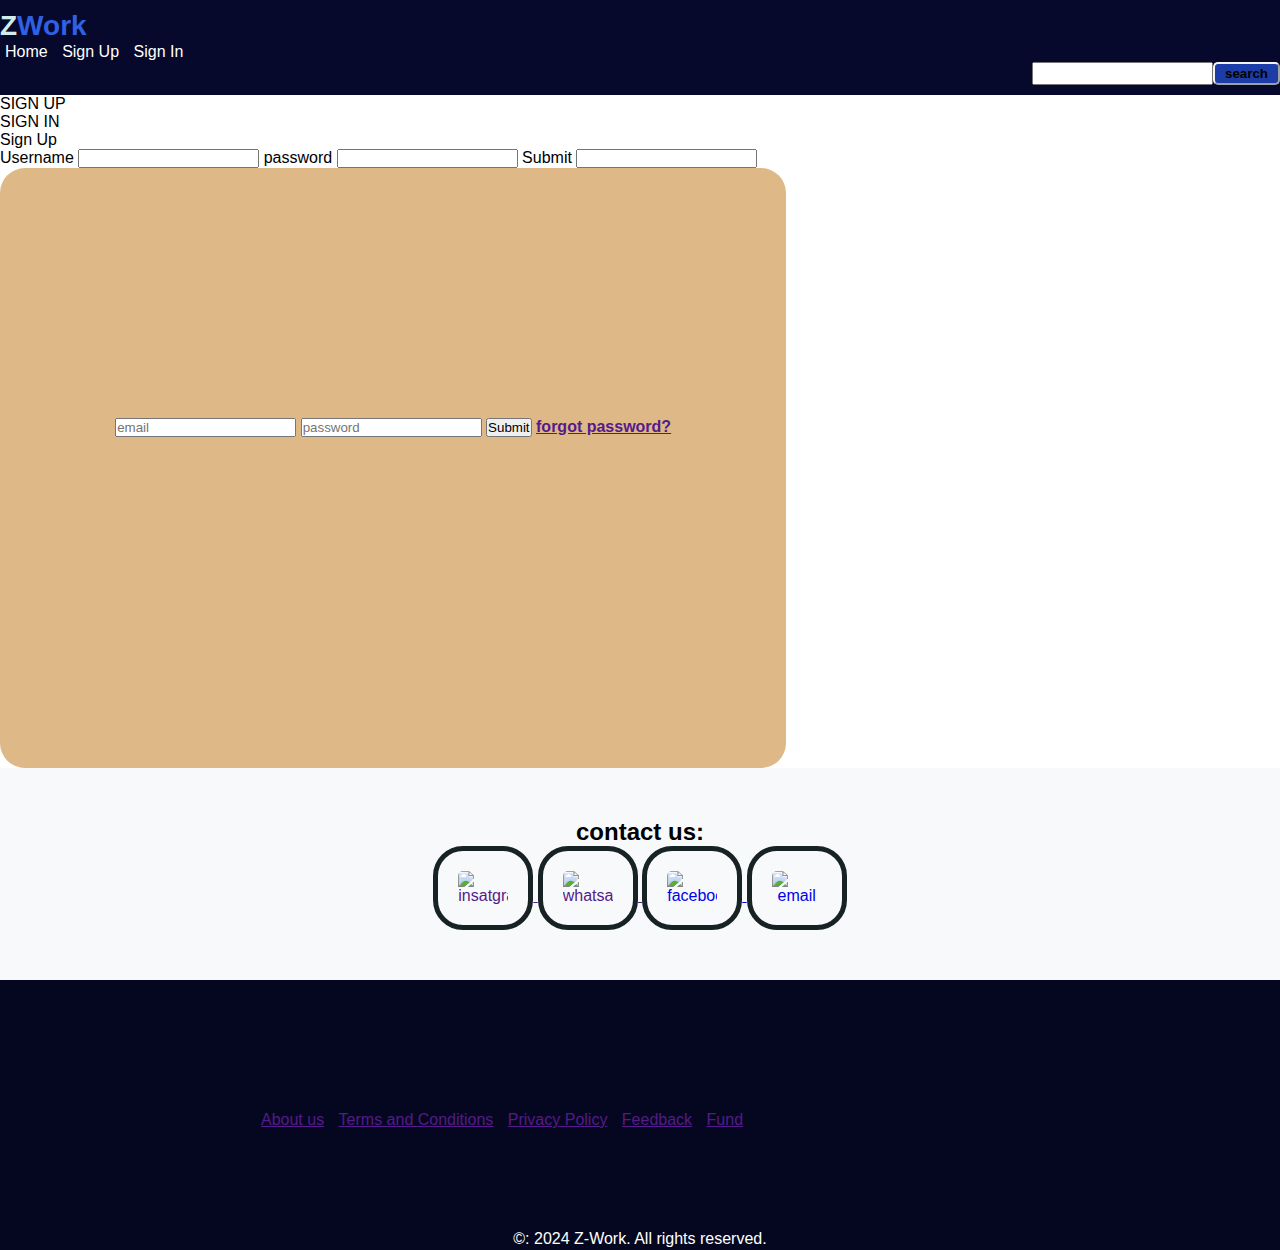
==== Z-Work/signin.html @ ae51babc "First commit" ====
<!DOCTYPE html>
<html lang="en">
    <head>
        <meta charset="UTF-8">
        <meta name="viewport" content="width=device-width initial-scale=1.0">
        <title>SIGN IN</title>
        <link rel="stylesheet" href="signin.css">
    </head>



<body>

    <header>
        <nav>
            <h1 class="logo">Z<span>Work</span></h1>
            <ul>
                
                <li><a href="http://127.0.0.1:3000/index.html">Home</a></a></li>
                <li><a href="">Sign Up</a></a></li>
                <li><a href="">Sign In</a></a></li>
            
            
                <form class="search-bar" action="/" method="GET">
                <input type="text" id="search" name="q">
                <placeholder="search">
                    <button type="submit">search</button>
               </form>
            </ul>
        </nav>
    </header>



<!--CONTAINER-->



<div class="container">

<div class="toggle-panel">

<div class="toggle-btn active" onclick="togglePanel('signin')">SIGN UP</div>
<div class="togglePanel(signin)">SIGN IN</div>

</div>

<div id="signup" class="panel active">Sign Up</div>



<!--SIGN-UP/SIGN-IN_FORM-->



<form action="#">

<label for="username">Username</label>
<input type="text" id="Username" required>

<label for="password">password</label>
<input type="password" id="password" required>

<label for="button">Submit</label>
<input type="text" id="button" required>









</form>




<div class="toggle">
    <input type="email" placeholder="email">
    <input type="password" placeholder="password">
    <input type="submit" placeholder="submit">
    <a href="">forgot password?</a>

</div>

<div class="content-holder">

</div>

</div>








</body>
































































<!--FOOTER-->









<section id="contact">
<h2>contact us:</h2>
<div class="icons">
<!--icons-->

<!--instagram-->
<a href="">

<img src="icons and logos/insta.jpg" alt="insatgram">

</a>

<!--whatsapp-->
<a href="">

    <img src="icons and logos/whatsapp.jpg" alt="whatsapp">
    
    </a>

<!--facebook-->
<a href="https://m.facebook.com/profile.php?id=100092217077715&name=xhp_nt__fb__action__open_user">

    <img src="icons and logos/facebook.jpg" alt="facebook">
    
    </a>

<!--email-->
<a href="lucksonpetersonbanda@gmail.com">

    <img src="icons and logos/g_mail.jpg" alt="email">
    
    </a>

</div>



</section>


<footer>


    <div class="more">
        <nav>
        
        <ul>
            <li><a href="">About us</a></li>
            <li><a href="">Terms and Conditions</a></li>
            <li><a href="">Privacy Policy</a></li>
            <li><a href="">Feedback</a></li>
            <li><a href="">Fund</a></li>
        </ul>
        </nav>
        
        </div>



    <p>&copy: 2024 Z-Work. All rights reserved.</p>
</footer>
</html>












</html>
---- Z-Work/signin.css ----
* {
    margin: 0;
    padding: 0;
    box-sizing: border-box;
    cursor: pointer;
    font-family: Arial, Helvetica, sans-serif;
}




/*heading*/



header {
    background-color: #06092b;
    padding: 10px 0;
}
header nav ul {
    list-style-type: none;
    text-align: flex-start;
}

header nav ul li a {
    color: #fff;
    text-decoration: none;
}

header nav ul li a:hover {
    text-decoration: underline;
}


/*search_bar*/

nav .search-bar {
    display: flex;
    justify-content: flex-end;
    
 }





button {
    background-color: #1c3da7;
    padding-left: 5px;
    padding-right: 5px;
    font-weight: bold;
    display: inline-block;
    padding: 2px 10px;
    border-radius: 5px;
    border-color: #f3f4f5;
}
button:hover{
    color: #edf0f5;
    border-radius: 10px;
    transition: 1s;
}
.logo {
    color: #d2ecec;
    font-size: 28px;
    
}
span {
    color:rgb(48, 96, 228)
}
 ul li {
    list-style-type: none;
    display: inline-block;
    
    padding: 1px 5px;
 }




/*TOGGLE*/
.toggle {
        display: flex;
        flex-wrap: wrap;
        gap: 40px;
        
    


    display: inline-block;
    align-items: center;
    padding-top: 250px;
    padding-left: 9%;
    padding-right: 9%;
    padding-bottom: 350px;
    border-radius: 25px;
    height: 50px;
    background-color: burlywood;
    text-align: center;
    font-weight: bold;



}
























































/*MORE*/
.more{
    
    display: flex;
    align-items: center;
    justify-content: space-between;
    padding-top: 100px;
    padding-left: 10%;
    padding-right: 10%;
    height: 90px;
    
}

.more  {
    display: flex;
    align-items: flex-start;
    padding-top: 10%;
    padding-left: 20%;
    padding-right: 10%;
    padding-bottom: 120px;
    text-align: center;
}











/*contacts*/

#contact {
    padding: 50px 0;
    background-color: #f8f9fa;
    text-align: center;
    
    
}

/*#contact :hover{
    color: rgb(20, 87, 87);
    transition: 2s;
}*/

/*footer*/


/*icons*/



a img {
    display: inline-block;
    justify-content: space-between;
    padding: 20px;
    width: 100px;
    height: auto;
    border-radius: 30px;
    border: 5px solid #162224;
    transition: border-radius 0.1s;

}

a img:hover {
    border-radius: 50%;
}





footer {
    
    background-color: #050720;
    color: #fff;
    text-align: center;
    padding: 2px 0;
}
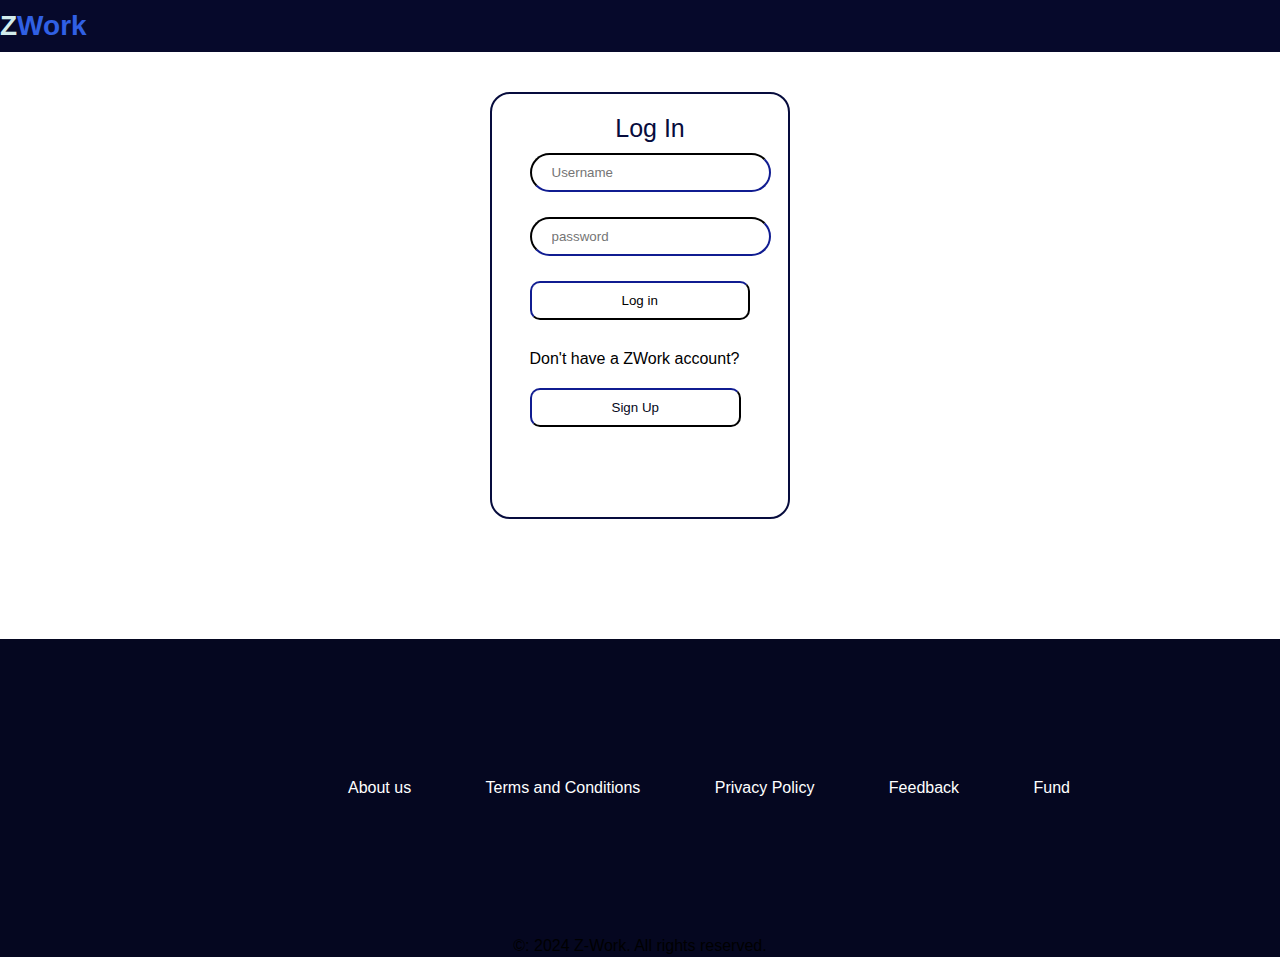
==== commit ae500967: "Log-in features alignmnt" ====
--- a/Z-Work/signin.html
+++ b/Z-Work/signin.html
@@ -14,19 +14,7 @@
     <header>
         <nav>
             <h1 class="logo">Z<span>Work</span></h1>
-            <ul>
-                
-                <li><a href="http://127.0.0.1:3000/index.html">Home</a></a></li>
-                <li><a href="">Sign Up</a></a></li>
-                <li><a href="">Sign In</a></a></li>
             
-            
-                <form class="search-bar" action="/" method="GET">
-                <input type="text" id="search" name="q">
-                <placeholder="search">
-                    <button type="submit">search</button>
-               </form>
-            </ul>
         </nav>
     </header>
 
@@ -35,57 +23,47 @@
 <!--CONTAINER-->
 
 
-
-<div class="container">
-
-<div class="toggle-panel">
-
-<div class="toggle-btn active" onclick="togglePanel('signin')">SIGN UP</div>
-<div class="togglePanel(signin)">SIGN IN</div>
-
-</div>
-
-<div id="signup" class="panel active">Sign Up</div>
+<!--SIGN-UP/SIGN-IN_FORM-->
+<div class="log-in-container">
 
 
+    <fieldset>
+        <legend>Log In</legend>
+    
+    <form id="login-form" method="post" action="#">
+    
+    <label for="username"></label>
+    <input type="text" id="Username" placeholder="Username" required>
+    
+    <label for="password"></label>
+    <input type="password" id="password" placeholder="password" required>
+    
+    <label for="button">
+    <button type="submit" id="button" action="\" method="post">Log in</button>
+    </label>
+    <label><p>Don't have a ZWork account?</p></label>
 
-<!--SIGN-UP/SIGN-IN_FORM-->
-
-
-
-<form action="#">
-
-<label for="username">Username</label>
-<input type="text" id="Username" required>
-
-<label for="password">password</label>
-<input type="password" id="password" required>
-
-<label for="button">Submit</label>
-<input type="text" id="button" required>
+    
+<!--SIGN-UP-->
+<div class="Sign-Up">
+    
+    
+    <label for="button-2"><button id="button-2"><a href="">Sign Up</a></button></label>
+    
+   
+</div>
+    
+    
+    </div>
+    
+    
+    </fieldset>
+    </form>
 
 
 
 
 
-
-
-
-
-</form>
-
-
-
-
-<div class="toggle">
-    <input type="email" placeholder="email">
-    <input type="password" placeholder="password">
-    <input type="submit" placeholder="submit">
-    <a href="">forgot password?</a>
-
-</div>
-
-<div class="content-holder">
 
 </div>
 
@@ -106,117 +84,15 @@
 
 
 
-
-
-
-
-
-
-
-
-
-
-
-
-
-
-
-
-
-
-
-
-
-
-
-
-
-
-
-
-
-
-
-
-
-
-
-
-
-
-
-
-
-
-
-
-
-
-
-
-
-
-
-
-
-
-
-
-
 <!--FOOTER-->
 
 
 
 
-
-
-
-
-
-<section id="contact">
-<h2>contact us:</h2>
-<div class="icons">
-<!--icons-->
-
-<!--instagram-->
-<a href="">
-
-<img src="icons and logos/insta.jpg" alt="insatgram">
-
-</a>
-
-<!--whatsapp-->
-<a href="">
-
-    <img src="icons and logos/whatsapp.jpg" alt="whatsapp">
-    
-    </a>
-
-<!--facebook-->
-<a href="https://m.facebook.com/profile.php?id=100092217077715&name=xhp_nt__fb__action__open_user">
-
-    <img src="icons and logos/facebook.jpg" alt="facebook">
-    
-    </a>
-
-<!--email-->
-<a href="lucksonpetersonbanda@gmail.com">
-
-    <img src="icons and logos/g_mail.jpg" alt="email">
-    
-    </a>
-
-</div>
-
-
-
-</section>
-
-
 <footer>
 
 
-    <div class="more">
+    <div class="bottom-nav-bar">
         <nav>
         
         <ul>
--- a/Z-Work/signin.css
+++ b/Z-Work/signin.css
@@ -1,5 +1,5 @@
 * {
-    margin: 0;
+    margin: auto;
     padding: 0;
     box-sizing: border-box;
     cursor: pointer;
@@ -17,48 +17,8 @@
     background-color: #06092b;
     padding: 10px 0;
 }
-header nav ul {
-    list-style-type: none;
-    text-align: flex-start;
-}
-
-header nav ul li a {
-    color: #fff;
-    text-decoration: none;
-}
-
-header nav ul li a:hover {
-    text-decoration: underline;
-}
 
 
-/*search_bar*/
-
-nav .search-bar {
-    display: flex;
-    justify-content: flex-end;
-    
- }
-
-
-
-
-
-button {
-    background-color: #1c3da7;
-    padding-left: 5px;
-    padding-right: 5px;
-    font-weight: bold;
-    display: inline-block;
-    padding: 2px 10px;
-    border-radius: 5px;
-    border-color: #f3f4f5;
-}
-button:hover{
-    color: #edf0f5;
-    border-radius: 10px;
-    transition: 1s;
-}
 .logo {
     color: #d2ecec;
     font-size: 28px;
@@ -67,39 +27,156 @@
 span {
     color:rgb(48, 96, 228)
 }
- ul li {
-    list-style-type: none;
-    display: inline-block;
-    
-    padding: 1px 5px;
- }
 
 
 
 
-/*TOGGLE*/
-.toggle {
-        display: flex;
-        flex-wrap: wrap;
-        gap: 40px;
-        
+/*LOG-IN-CONTAINER*/
+.log-in-container {
+    display: flex;
+    justify-content: center;
+    align-items: center;
+    padding-top: 20px;
+    padding-bottom: 90px;
+    padding-left: 40px;
+    padding-right: 20px;
+    border: 2px solid #070c3d;
+    border-radius: 20px;
+    margin-top: 40px;
+    margin-bottom: 120px;
+    margin-left: auto;
+    margin-right: auto;
+    max-width: 300px;
+    width: 100%;
+    
     
 
+}
 
-    display: inline-block;
-    align-items: center;
-    padding-top: 250px;
-    padding-left: 9%;
-    padding-right: 9%;
-    padding-bottom: 350px;
-    border-radius: 25px;
-    height: 50px;
-    background-color: burlywood;
-    text-align: center;
-    font-weight: bold;
+legend {
+    font-size: 25px;
+    color: #070c3d;
+}
+
+
+input {
+    border-color: #070c3d;
+    border-radius: 30px;
+    padding-top: 10px;
+    padding-bottom: 10px;
+    padding-left: 20px;
+    padding-right: 40px;
+    margin-top: 10px;
+    margin-bottom: 15px;
+}
+
+
+/*LOG-IN-BUTTON*/
+label {
+    display: block;
+    margin: 0.5 rem 0;
+}
+
+button {
+    background-color: #fff;
+    padding-left: 90px;
+    padding-right: 90px;
+    padding-bottom: 10px;
+    padding-top: 10px;
+    border-radius: 10px;
+    border-color: #070c3d;
+    margin-top: 10px;
+    margin-bottom: 10px;
+
+}
+button a {
+    color: #0000;
+}
+button:hover{
+    color: #456191;
+    border-radius: 50px;
+    transition: 1.5s;
+}
+
+.Sign-Up button{
+    background-color: white;
+    padding-left: 80px;
+    padding-right: 80px;
+    padding-top: 10px;
+    padding-bottom: 10px;
+    margin-top: 20px;
+    margin-bottom: 0px;
+    border-color: #070c3d;
+    border-radius: 10px;
+}
+.Sign-Up a {
+    color: #050720;
+    text-decoration: none;
+}
+.Sign-Up :hover {
+    color: #2d53a500;
+    border-radius: 50px;
+    transition: 1.2s;
+}
+
+fieldset {
+    border: none;
+    margin: auto;
+}
+
+/*DON'T HAVE A ZWORK ACCOUNT?*/
+p {
+    color: #000;
+    margin-top: 20px;
+}
 
 
 
+
+
+/*BOTTOM-NAV-BAR*/
+.bottom-nav-bar {
+    display: flex;
+    align-items: flex-start;
+    padding-top: 10%;
+    padding-left: 20%;
+    padding-right: 10%;
+    padding-bottom: 120px;
+    text-align: center;
+    margin: auto;
+    
+
+    
+}
+
+.bottom-nav-bar ul li {
+    display: inline-block;
+    padding-left: 40px;
+    padding-right: 30px;
+    padding-bottom: 0;
+    padding-top: 10px;
+    
+    
+}
+.bottom-nav-bar ul li a {
+    color: #fff;
+    text-decoration: none;
+}
+
+
+.bottom-nav-bar ul li a:hover{
+    color:aqua
+}
+
+
+
+footer {
+    margin: auto;
+    background-color: #050720;
+    color: #fff;
+    text-align: center;
+    padding: 2px 0;
+    
 }
 
 
@@ -111,141 +188,3 @@
 
 
 
-
-
-
-
-
-
-
-
-
-
-
-
-
-
-
-
-
-
-
-
-
-
-
-
-
-
-
-
-
-
-
-
-
-
-
-
-
-
-
-
-
-
-
-
-
-
-/*MORE*/
-.more{
-    
-    display: flex;
-    align-items: center;
-    justify-content: space-between;
-    padding-top: 100px;
-    padding-left: 10%;
-    padding-right: 10%;
-    height: 90px;
-    
-}
-
-.more  {
-    display: flex;
-    align-items: flex-start;
-    padding-top: 10%;
-    padding-left: 20%;
-    padding-right: 10%;
-    padding-bottom: 120px;
-    text-align: center;
-}
-
-
-
-
-
-
-
-
-
-
-
-/*contacts*/
-
-#contact {
-    padding: 50px 0;
-    background-color: #f8f9fa;
-    text-align: center;
-    
-    
-}
-
-/*#contact :hover{
-    color: rgb(20, 87, 87);
-    transition: 2s;
-}*/
-
-/*footer*/
-
-
-/*icons*/
-
-
-
-a img {
-    display: inline-block;
-    justify-content: space-between;
-    padding: 20px;
-    width: 100px;
-    height: auto;
-    border-radius: 30px;
-    border: 5px solid #162224;
-    transition: border-radius 0.1s;
-
-}
-
-a img:hover {
-    border-radius: 50%;
-}
-
-
-
-
-
-footer {
-    
-    background-color: #050720;
-    color: #fff;
-    text-align: center;
-    padding: 2px 0;
-}
-
-
-
-
-
-
-
-
-
-
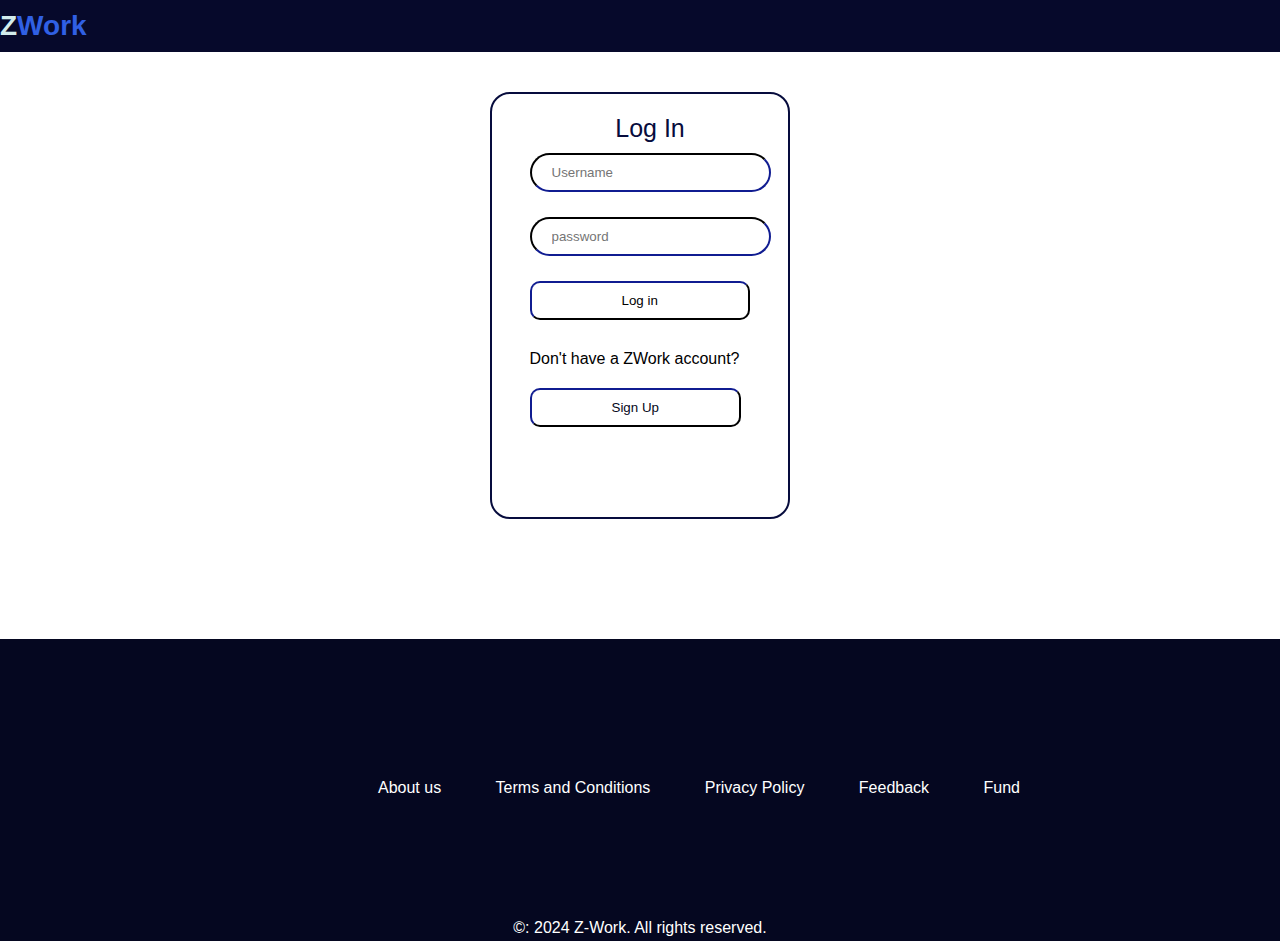
==== commit 14f037c8: "sign up page" ====
--- a/Z-Work/signin.html
+++ b/Z-Work/signin.html
@@ -7,8 +7,6 @@
         <link rel="stylesheet" href="signin.css">
     </head>
 
-
-
 <body>
 
     <header>
@@ -17,8 +15,6 @@
             
         </nav>
     </header>
-
-
 
 <!--CONTAINER-->
 
@@ -41,53 +37,27 @@
     <label for="button">
     <button type="submit" id="button" action="\" method="post">Log in</button>
     </label>
-    <label><p>Don't have a ZWork account?</p></label>
+    <label><div class="Question">Don't have a ZWork account?</div></label>
 
-    
 <!--SIGN-UP-->
 <div class="Sign-Up">
     
+    <button id="button-2" action=""><a href="">Sign Up</a></button>
     
-    <label for="button-2"><button id="button-2"><a href="">Sign Up</a></button></label>
-    
-   
 </div>
-    
     
     </div>
     
-    
     </fieldset>
     </form>
-
-
-
-
-
 
 </div>
 
 </div>
 
-
-
-
-
-
-
-
 </body>
 
-
-
-
-
-
-
 <!--FOOTER-->
-
-
-
 
 <footer>
 
--- a/Z-Work/signin.css
+++ b/Z-Work/signin.css
@@ -5,32 +5,18 @@
     cursor: pointer;
     font-family: Arial, Helvetica, sans-serif;
 }
-
-
-
-
 /*heading*/
-
-
-
 header {
     background-color: #06092b;
     padding: 10px 0;
 }
-
-
 .logo {
     color: #d2ecec;
-    font-size: 28px;
-    
+    font-size: 28px;  
 }
 span {
     color:rgb(48, 96, 228)
 }
-
-
-
-
 /*LOG-IN-CONTAINER*/
 .log-in-container {
     display: flex;
@@ -48,17 +34,11 @@
     margin-right: auto;
     max-width: 300px;
     width: 100%;
-    
-    
-
 }
-
 legend {
     font-size: 25px;
     color: #070c3d;
 }
-
-
 input {
     border-color: #070c3d;
     border-radius: 30px;
@@ -69,14 +49,11 @@
     margin-top: 10px;
     margin-bottom: 15px;
 }
-
-
 /*LOG-IN-BUTTON*/
 label {
     display: block;
     margin: 0.5 rem 0;
 }
-
 button {
     background-color: #fff;
     padding-left: 90px;
@@ -87,7 +64,6 @@
     border-color: #070c3d;
     margin-top: 10px;
     margin-bottom: 10px;
-
 }
 button a {
     color: #0000;
@@ -97,7 +73,6 @@
     border-radius: 50px;
     transition: 1.5s;
 }
-
 .Sign-Up button{
     background-color: white;
     padding-left: 80px;
@@ -118,21 +93,15 @@
     border-radius: 50px;
     transition: 1.2s;
 }
-
 fieldset {
     border: none;
     margin: auto;
 }
-
 /*DON'T HAVE A ZWORK ACCOUNT?*/
-p {
-    color: #000;
+.Question  {
+    
     margin-top: 20px;
 }
-
-
-
-
 
 /*BOTTOM-NAV-BAR*/
 .bottom-nav-bar {
@@ -144,33 +113,22 @@
     padding-bottom: 120px;
     text-align: center;
     margin: auto;
-    
-
-    
 }
-
 .bottom-nav-bar ul li {
     display: inline-block;
-    padding-left: 40px;
+    padding-left: 20px;
     padding-right: 30px;
     padding-bottom: 0;
-    padding-top: 10px;
-    
-    
+    padding-top: 10px; 
 }
 .bottom-nav-bar ul li a {
     color: #fff;
     text-decoration: none;
 }
-
-
 .bottom-nav-bar ul li a:hover{
     color:aqua
 }
-
-
-
-footer {
+footer, p{
     margin: auto;
     background-color: #050720;
     color: #fff;
@@ -178,13 +136,3 @@
     padding: 2px 0;
     
 }
-
-
-
-
-
-
-
-
-
-
